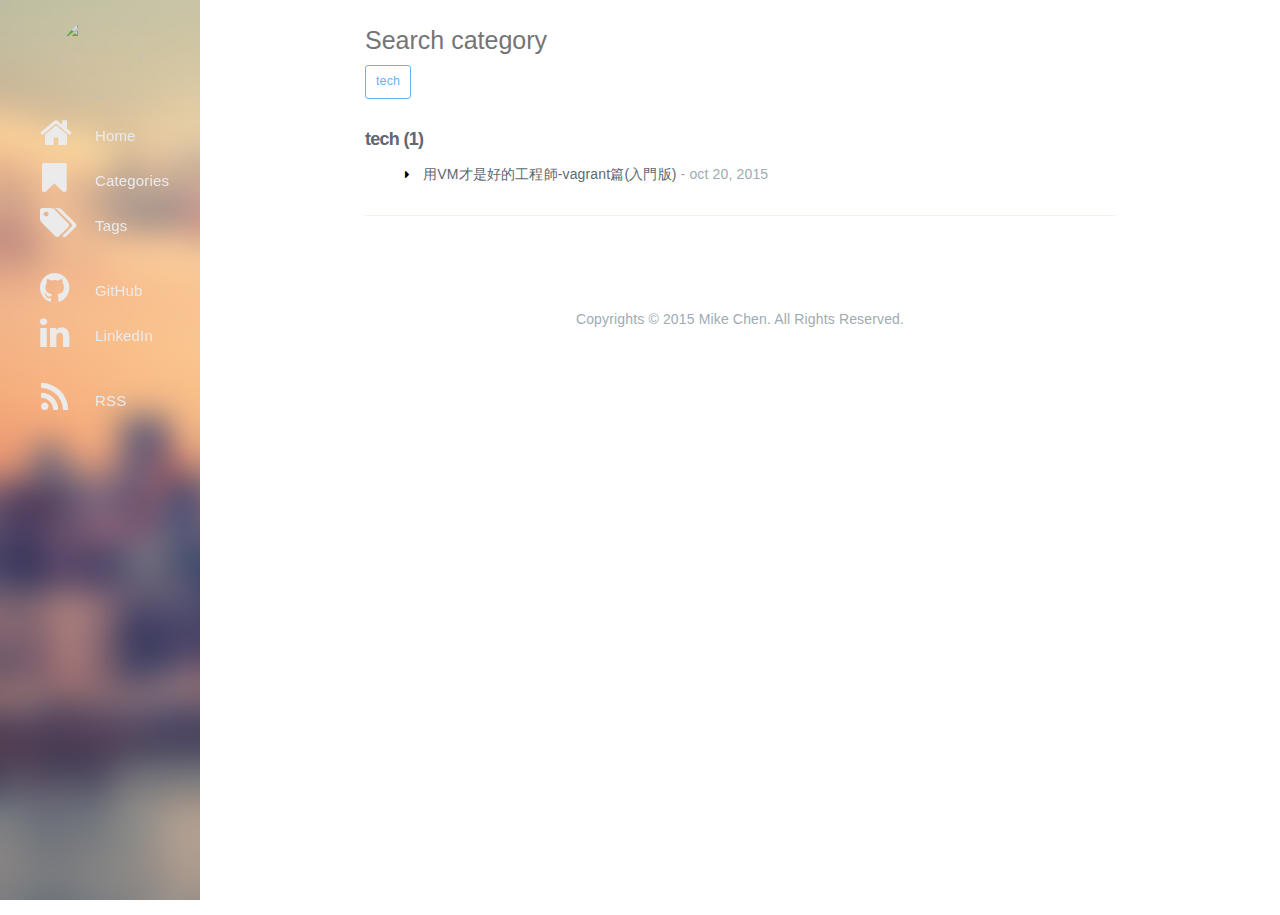
==== all-categories/index.html @ 6e53401b "Site updated: 2015-10-26 23:58:43" ====
<!DOCTYPE html>
<html lang="en">
    
<head>
    <meta http-equiv="Content-Type" content="text/html" charset="UTF-8" >
    <meta name="viewport" content="width=device-width, initial-scale=1">
    <meta name="generator" content="Mikeva">
    <title>all-categories - Mikeva</title>
    <meta name="author" content="Mike Chen">
    
    
    <meta name="description">
<meta property="og:type" content="blog">
<meta property="og:title" content="all-categories">
<meta property="og:url" content="http://yoursite.com/all-categories/index.html">
<meta property="og:site_name" content="Mikeva">
<meta property="og:description">
<meta property="og:updated_time" content="2015-10-21T13:18:07.000Z">
<meta name="twitter:card" content="summary">
<meta name="twitter:title" content="all-categories">
<meta name="twitter:description">
    
    
    
        <meta property="og:image" content="/assets/images/https://fbcdn-sphotos-h-a.akamaihd.net/hphotos-ak-xpf1/v/t1.0-9/1385793_699317240086719_965516295_n.jpg?oh=681e978846867d3890b04dfa2aba43c4&oe=56703445&__gda__=1450247180_8c072e21e6114262dd761e86b9609259"/>
    
    
    
    
    <!--STYLES-->
    <link rel="stylesheet" href="/assets/css/font-awesome.css" type="text/css">
    <link rel="stylesheet" href="/assets/css/jquery.fancybox.css" type="text/css">
    <link rel="stylesheet" href="/assets/css/jquery.fancybox-thumbs.css" type="text/css">
    <link rel="stylesheet" href="/assets/css/tranquilpeak.css" type="text/css">
    <!--STYLES END-->
    
</head>

    <body>
        <div id="blog">
            <!-- Define author's picture -->


    
        
            
        
    

<header id="header" data-behavior="2">
    <i id="btn-open-sidebar" class="fa fa-lg fa-bars"></i>
    <h1 class="header-title">
        <a class="header-title-link" href="/ ">Mikeva</a>
    </h1>
    
        
            <a  class="header-right-picture "
                href="/#about">
        
        
            <img class="header-picture" src="https://fbcdn-sphotos-h-a.akamaihd.net/hphotos-ak-xpf1/v/t1.0-9/1385793_699317240086719_965516295_n.jpg?oh=681e978846867d3890b04dfa2aba43c4&amp;oe=56703445&amp;__gda__=1450247180_8c072e21e6114262dd761e86b9609259"/>
        
        </a>
    
</header>

            <!-- Define author's picture -->



        
    

<nav id="sidebar" data-behavior="2">
    
        <div class="sidebar-profile">
            <a href="/#about">
                    <img class="sidebar-profile-picture" src="https://fbcdn-sphotos-h-a.akamaihd.net/hphotos-ak-xpf1/v/t1.0-9/1385793_699317240086719_965516295_n.jpg?oh=681e978846867d3890b04dfa2aba43c4&amp;oe=56703445&amp;__gda__=1450247180_8c072e21e6114262dd761e86b9609259"/>
            </a>
            <span class="sidebar-profile-name">Mike Chen</span>
        </div>
    
    
        <ul class="sidebar-buttons">
        
            <li class="sidebar-button">
                
                    <a  class="sidebar-button-link "
                         href="/ "
                        
                    >
                
                    <i class="sidebar-button-icon fa fa-lg fa-home"></i>
                    <span class="sidebar-button-desc">Home</span>
                </a>
        </li>
        
            <li class="sidebar-button">
                
                    <a  class="sidebar-button-link "
                         href="/all-categories"
                        
                    >
                
                    <i class="sidebar-button-icon fa fa-lg fa-bookmark"></i>
                    <span class="sidebar-button-desc">Categories</span>
                </a>
        </li>
        
            <li class="sidebar-button">
                
                    <a  class="sidebar-button-link "
                         href="/all-tags"
                        
                    >
                
                    <i class="sidebar-button-icon fa fa-lg fa-tags"></i>
                    <span class="sidebar-button-desc">Tags</span>
                </a>
        </li>
        
    </ul>
    
        <ul class="sidebar-buttons">
        
            <li class="sidebar-button">
                
                    <a  class="sidebar-button-link " href="https://github.com/eva0919" target="_blank">
                
                    <i class="sidebar-button-icon fa fa-lg fa-github"></i>
                    <span class="sidebar-button-desc">GitHub</span>
                </a>
        </li>
        
            <li class="sidebar-button">
                
                    <a  class="sidebar-button-link " href="https://www.linkedin.com/profile/preview?locale=en_US&trk=prof-0-sb-preview-primary-button" target="_blank">
                
                    <i class="sidebar-button-icon fa fa-lg fa-linkedin"></i>
                    <span class="sidebar-button-desc">LinkedIn</span>
                </a>
        </li>
        
    </ul>
    
        <ul class="sidebar-buttons">
        
            <li class="sidebar-button">
                
                    <a  class="sidebar-button-link "
                         href="/atom.xml"
                        
                    >
                
                    <i class="sidebar-button-icon fa fa-lg fa-rss"></i>
                    <span class="sidebar-button-desc">RSS</span>
                </a>
        </li>
        
    </ul>
    
</nav>

            
            <div id="main" data-behavior="2"
                 class="
                        hasCoverMetaIn
                        ">
                <div id="categories-archives" class="main-content-wrap">
    <form id="filter-form" action="##">
        <input name="category" type="text" class="form-control input--xlarge" placeholder="Search category" autofocus="autofocus">
    </form>
    <h4 class="archive-result text-color-base text-xlarge"></h4>
    <section>
        
            <a class="category category--small category--primary" href="#posts-list-tech" data-category="tech">
                tech
            </a>
        
    </section>
    <section class="boxes">
        
            
                <div id="posts-list-tech" class="archive box" data-category="tech">
                    <h4 class="archive-title">
                        <a class="link-unstyled" href="/categories/tech">tech (1)</a>
                    </h4>
                    <ul class="archive-posts">
                        
                            <li class="archive-post">
                                <a class="archive-post-title" href="/2015/10/20/用VM才是好的工程師-vagrant篇-入門版/">用VM才是好的工程師-vagrant篇(入門版)</a>
                                <span class="archive-post-date"> - oct 20, 2015</span>
                            </li>
                        
                        
                    </ul>
                </div>
            
        
    </section>
</div>

                <footer id="footer" class="main-content-wrap">
    <span class="copyrights">
        Copyrights &copy; 2015 Mike Chen. All Rights Reserved.
    </span>
</footer>

            </div>
            
        </div>
        <!-- Define author's picture -->


    
        
    

<div id="about">
    <div id="about-card">
        <div id="about-btn-close">
            <i class="fa fa-remove"></i>
        </div>
        
            <img id="about-card-picture" src="https://fbcdn-sphotos-h-a.akamaihd.net/hphotos-ak-xpf1/v/t1.0-9/1385793_699317240086719_965516295_n.jpg?oh=681e978846867d3890b04dfa2aba43c4&amp;oe=56703445&amp;__gda__=1450247180_8c072e21e6114262dd761e86b9609259"/>
        
            <h4 id="about-card-name">Mike Chen</h4>
        
            <h5 id="about-card-bio"><p><a href='http://eva0919.github.io/aboutme'>ABOUT ME</a></p>
</h5>
        
        
            <h5 id="about-card-job">
                <i class="fa fa-briefcase"></i>
                <br/>
                <p>Software Developer</p>

            </h5>
        
        
    </div>
</div>

        
<div id="cover" style="background-image:url('/assets/images/cover.jpg');"></div>
    </body>
    <!--SCRIPTS-->
<script src="/assets/js/jquery.js" type="text/javascript"></script>
<script src="/assets/js/jquery.fancybox.js" type="text/javascript"></script>
<script src="/assets/js/jquery.fancybox-thumbs.js" type="text/javascript"></script>
<script src="/assets/js/tranquilpeak.js" type="text/javascript"></script>
<!--SCRIPTS END-->



</html>
---- assets/css/tranquilpeak.css ----
@charset "UTF-8";
@font-face {
  font-family: 'Open Sans';
  font-style: normal;
  font-weight: 400;
  src: local("Open Sans"), local("OpenSans"), url(https://fonts.gstatic.com/s/opensans/v10/cJZKeOuBrn4kERxqtaUH3SZ2oysoEQEeKwjgmXLRnTc.ttf) format("truetype"); }

@font-face {
  font-family: 'Open Sans';
  font-style: normal;
  font-weight: 700;
  src: local("Open Sans Bold"), local("OpenSans-Bold"), url(https://fonts.gstatic.com/s/opensans/v10/k3k702ZOKiLJc3WVjuplzJS3E-kSBmtLoNJPDtbj2Pk.ttf) format("truetype"); }

@font-face {
  font-family: 'Merriweather';
  font-style: normal;
  font-weight: 300;
  src: local("Merriweather Light"), local("Merriweather-Light"), url(https://fonts.gstatic.com/s/merriweather/v8/ZvcMqxEwPfh2qDWBPxn6nk7nEl83IKQRaQwpv_tz1Eg.ttf) format("truetype"); }

@font-face {
  font-family: 'Merriweather';
  font-style: normal;
  font-weight: 400;
  src: local("Merriweather"), url(https://fonts.gstatic.com/s/merriweather/v8/RFda8w1V0eDZheqfcyQ4EJS3E-kSBmtLoNJPDtbj2Pk.ttf) format("truetype"); }

@font-face {
  font-family: 'Merriweather';
  font-style: normal;
  font-weight: 700;
  src: local("Merriweather Bold"), local("Merriweather-Bold"), url(https://fonts.gstatic.com/s/merriweather/v8/ZvcMqxEwPfh2qDWBPxn6nv83cGrqhiQgWmjXfohD0fc.ttf) format("truetype"); }

@font-face {
  font-family: 'Merriweather';
  font-style: italic;
  font-weight: 300;
  src: local("Merriweather Light Italic"), local("Merriweather-LightItalic"), url(https://fonts.gstatic.com/s/merriweather/v8/EYh7Vl4ywhowqULgRdYwIGrKw6K5wsYdxr6rUL2ZGaM.ttf) format("truetype"); }

@font-face {
  font-family: 'Merriweather';
  font-style: italic;
  font-weight: 700;
  src: local("Merriweather Bold Italic"), local("Merriweather-BoldItalic"), url(https://fonts.gstatic.com/s/merriweather/v8/EYh7Vl4ywhowqULgRdYwII1kRdeHIFWYEsp6A2f99b0.ttf) format("truetype"); }

html {
  font-family: "Open Sans", sans-serif;
  font-size: 62.5%;
  -ms-text-size-adjust: 100%;
  -webkit-text-size-adjust: 100%;
  text-size-adjust: 100%;
  -webkit-tap-highlight-color: transparent;
  tap-highlight-color: transparent; }

body {
  width: 100%;
  height: 100%;
  margin: 0;
  padding: 0;
  background: white;
  font-family: "Open Sans", sans-serif;
  font-size: 1.5rem;
  line-height: 1.85em;
  letter-spacing: 0.01em;
  -webkit-font-smoothing: subpixel-antialiased;
  font-smoothing: subpixel-antialiased; }
  body.pushed {
    overflow-x: hidden; }

h1,
h2,
h3,
h4,
h5,
h6 {
  letter-spacing: -0.04em;
  font-family: "Open Sans", sans-serif;
  font-weight: 700;
  line-height: 1.45em;
  color: #4a4a4a; }

h1,
h2,
h3 {
  margin: 2em 0 1em 0; }

h4,
h5,
h6 {
  margin: 1em 0 0.5em 0; }

h1 {
  font-size: 2.8rem; }

h2 {
  font-size: 2.4rem; }

h3 {
  font-size: 2rem; }

h4 {
  font-size: 1.8rem; }

h5 {
  font-size: 1.7rem; }

h6 {
  font-size: 1.6rem; }

p,
ul,
ol,
dl {
  margin: 0 0 1.75em 0; }

a,
a:hover,
a:active,
a:visited {
  cursor: pointer;
  color: #64b5f6;
  text-decoration: none; }

a:hover {
  color: #64b5f6;
  text-decoration: underline; }

table {
  width: 100%;
  background: transparent;
  border-collapse: collapse;
  border-spacing: 0;
  text-align: left; }
  table th {
    font-weight: bold;
    padding-bottom: 0.5em;
    border-bottom: 2px solid #e3eaf4; }
  table td {
    border-bottom: 1px solid #e3eaf4;
    padding: 1rem 0; }

hr {
  border: 1px solid #eef2f8; }

dl dt {
  font-weight: bold; }

dl dd {
  margin-left: 0; }

code {
  display: inline-block;
  font-family: "Open Sans";
  font-weight: 400;
  border-radius: 3px;
  background: #f5f5f5;
  padding: 0 10px; }

acronym,
abbr {
  border-bottom: 1px dotted #5d686f; }

blockquote {
  border-left: 2px solid #d1dced;
  padding: 10px 20px; }
  blockquote cite:before {
    content: ' — ';
    padding: 0 0.3em; }

@media only screen and (max-width: 767px) {
  body {
    font-size: 1.4rem; }
  h1 {
    font-size: 2.6rem; }
  h2 {
    font-size: 2.2rem; }
  h3 {
    font-size: 1.8rem; }
  h4 {
    font-size: 1.6rem; }
  h5 {
    font-size: 1.5rem; }
  h6 {
    font-size: 1.4rem; } }

@media only screen and (min-width: 768px) and (max-width: 1023px) {
  body {
    font-size: 1.45rem; }
  h1 {
    font-size: 2.65rem; }
  h2 {
    font-size: 2.25rem; }
  h3 {
    font-size: 1.85rem; }
  h4 {
    font-size: 1.65rem; }
  h5 {
    font-size: 1.55rem; }
  h6 {
    font-size: 1.45rem; } }

#about {
  display: none;
  position: fixed;
  top: 0;
  left: 0;
  width: 100%;
  height: 100%;
  background: rgba(17, 26, 35, 0);
  text-align: center;
  line-height: 100%;
  overflow: scroll;
  z-index: 30; }
  #about #about-card {
    position: relative;
    top: -1000px;
    display: block;
    background: white;
    max-width: 400px;
    padding: 0;
    margin: 0 auto;
    border-radius: 3px;
    padding: 30px 0;
    -webkit-box-shadow: 0 0 5px rgba(0, 0, 0, 0.5);
    -moz-box-shadow: 0 0 5px rgba(0, 0, 0, 0.5);
    box-shadow: 0 0 5px rgba(0, 0, 0, 0.5); }
    #about #about-card #about-btn-close {
      position: absolute;
      top: 15px;
      right: 15px;
      color: #9eabb3;
      cursor: pointer; }
      #about #about-card #about-btn-close:hover {
        color: #738691; }
    #about #about-card #about-card-picture {
      margin-bottom: 15px; }
    #about #about-card #about-card-name {
      margin-top: 0;
      margin-bottom: 20px; }
    #about #about-card #about-card-bio {
      padding: 0 30px;
      margin: 0 0 30px 0; }
    #about #about-card #about-card-job,
    #about #about-card #about-card-location {
      display: inline-block;
      vertical-align: top; }
    #about #about-card #about-card-job,
    #about #about-card #about-card-location,
    #about #about-card #about-card-bio {
      font-size: 1.5rem;
      line-height: 1.85em;
      font-weight: 400;
      color: #5d686f; }

@media only screen and (max-width: 767px) {
  #about #about-card {
    width: 90%; }
    #about #about-card #about-card-job,
    #about #about-card #about-card-location {
      display: block;
      width: calc(100% - 60px);
      padding: 0 30px; }
    #about #about-card #about-card-picture {
      width: 90px;
      height: 90px;
      border-radius: 45px; }
    #about #about-card #about-card-job {
      margin-bottom: 15px; } }

@media only screen and (min-width: 768px) {
  #about #about-card {
    width: 80%; }
    #about #about-card #about-card-picture {
      width: 110px;
      height: 110px;
      border-radius: 55px; }
    #about #about-card #about-card-job,
    #about #about-card #about-card-location {
      display: inline-block;
      width: calc((100% / 2) - 48px); }
    #about #about-card #about-card-job {
      padding: 0 15px 0 30px; }
    #about #about-card #about-card-location {
      padding: 0 30px 0 15px; } }

#blog {
  position: absolute;
  top: 0;
  left: 0;
  width: 100%;
  height: 100%; }

#bottom-bar {
  position: fixed;
  bottom: 0;
  height: 60px;
  background: white;
  margin: 0;
  border-top: 1px solid #eef2f8;
  padding: 0 15px;
  z-index: 40;
  transition: transform 0.25s ease-in-out;
  -webkit-transition: -webkit-transform 0.25s ease-in-out; }

@media only screen and (max-width: 767px) {
  #bottom-bar {
    width: calc(100% - 15px * 2);
    left: 0; }
    #bottom-bar[data-behavior="1"].pushed, #bottom-bar[data-behavior="3"].pushed {
      -webkit-transform: translate3d(250px, 0, 0);
      -moz-transform: translate3d(250px, 0, 0);
      transform: translate3d(250px, 0, 0); }
    #bottom-bar[data-behavior="2"].pushed, #bottom-bar[data-behavior="4"].pushed {
      -webkit-transform: translate3d(75px, 0, 0);
      -moz-transform: translate3d(75px, 0, 0);
      transform: translate3d(75px, 0, 0); } }

@media only screen and (min-width: 768px) and (max-width: 1023px) {
  #bottom-bar[data-behavior="1"], #bottom-bar[data-behavior="2"] {
    width: calc(100% - 75px - 15px * 2);
    left: 75px; }
    #bottom-bar[data-behavior="1"].pushed, #bottom-bar[data-behavior="2"].pushed {
      -webkit-transform: translate3d(75px, 0, 0);
      -moz-transform: translate3d(75px, 0, 0);
      transform: translate3d(75px, 0, 0); }
  #bottom-bar[data-behavior="3"] {
    width: calc(100% - 15px * 2);
    left: 0; }
    #bottom-bar[data-behavior="3"].pushed {
      -webkit-transform: translate3d(250px, 0, 0);
      -moz-transform: translate3d(250px, 0, 0);
      transform: translate3d(250px, 0, 0); }
  #bottom-bar[data-behavior="4"] {
    width: calc(100% - 15px * 2);
    left: 0; }
    #bottom-bar[data-behavior="4"].pushed {
      -webkit-transform: translate3d(75px, 0, 0);
      -moz-transform: translate3d(75px, 0, 0);
      transform: translate3d(75px, 0, 0); } }

@media only screen and (min-width: 1024px) {
  #bottom-bar[data-behavior="1"] {
    width: calc(100% - 250px - 15px * 2);
    left: 250px; }
    #bottom-bar[data-behavior="1"].pushed {
      -webkit-transform: translate3d(250px, 0, 0);
      -moz-transform: translate3d(250px, 0, 0);
      transform: translate3d(250px, 0, 0); }
  #bottom-bar[data-behavior="2"] {
    width: calc(100% - 75px - 15px * 2);
    left: 75px; }
    #bottom-bar[data-behavior="2"].pushed {
      -webkit-transform: translate3d(75px, 0, 0);
      -moz-transform: translate3d(75px, 0, 0);
      transform: translate3d(75px, 0, 0); }
  #bottom-bar[data-behavior="3"] {
    width: calc(100% - 15px * 2);
    left: 0; }
    #bottom-bar[data-behavior="3"].pushed {
      -webkit-transform: translate3d(250px, 0, 0);
      -moz-transform: translate3d(250px, 0, 0);
      transform: translate3d(250px, 0, 0); }
  #bottom-bar[data-behavior="4"] {
    width: calc(100% - 15px * 2);
    left: 0; }
    #bottom-bar[data-behavior="4"].pushed {
      -webkit-transform: translate3d(75px, 0, 0);
      -moz-transform: translate3d(75px, 0, 0);
      transform: translate3d(75px, 0, 0); } }

#cover {
  position: fixed;
  width: 100%;
  height: 100%;
  background-repeat: no-repeat;
  background-size: cover;
  top: 0;
  left: 0;
  z-index: -1; }

#footer {
  color: #9eabb3;
  font-size: 1.4rem;
  text-align: center;
  margin-top: 70px;
  height: auto;
  padding: 20px 20px; }

#header {
  display: block;
  width: 100%;
  height: 55px;
  background: #fff;
  position: fixed;
  top: 0;
  border: 1px solid #eef2f8;
  color: #88909a;
  z-index: 20;
  transition: transform 0.25s ease-in-out;
  -webkit-transition: -webkit-transform 0.25s ease-in-out;
  -webkit-backface-visibility: hidden;
  -webkit-perspective: 1000; }
  #header #btn-open-sidebar {
    position: absolute;
    top: 20px;
    left: 20px;
    cursor: pointer; }
  #header .header-right-picture {
    position: absolute;
    top: 12.5px;
    right: 20px;
    display: block;
    width: 30px;
    height: 30px;
    color: #88909a; }
    #header .header-right-picture .header-picture {
      display: block;
      width: 30px;
      height: 30px;
      border-radius: 15px; }
  #header .header-right-icon {
    position: absolute;
    top: 12.5px;
    right: 20px;
    color: #88909a; }
  #header .header-title {
    text-align: center;
    font-size: 1.5rem;
    line-height: 55px;
    margin: 0; }
    #header .header-title .header-title-link {
      color: #88909a;
      font-weight: normal; }
      #header .header-title .header-title-link:hover,
      #header .header-title .header-title-link:active {
        color: #6e7681;
        text-decoration: none; }
  #header.header-up {
    -webkit-transform: translate3d(0, -55px, 0);
    -moz-transform: translate3d(0, -55px, 0);
    transform: translate3d(0, -55px, 0); }
  #header[data-behavior="1"].pushed,
  #header[data-behavior="3"].pushed {
    -webkit-transform: translate3d(250px, 0, 0);
    -moz-transform: translate3d(250px, 0, 0);
    transform: translate3d(250px, 0, 0); }
  #header[data-behavior="2"].pushed,
  #header[data-behavior="4"].pushed {
    -webkit-transform: translate3d(75px, 0, 0);
    -moz-transform: translate3d(75px, 0, 0);
    transform: translate3d(75px, 0, 0); }

@media only screen and (min-width: 768px) {
  #header[data-behavior="1"], #header[data-behavior="2"] {
    display: none; } }

#main {
  display: block;
  min-height: 100%;
  background: #fff;
  transition: transform 0.25s ease-in-out;
  -webkit-transition: -webkit-transform 0.25s ease-in-out; }
  #main.hasCover.hasCoverCaption,
  #main.hasCover.hasCoverMetaOut {
    padding-top: 50px !important; }
  #main.hasCover.hasCoverMetaIn,
  #main.hasCover.hasCoverMetaOut.hasCoverCaption {
    padding-top: 0 !important; }

@media only screen and (max-width: 767px) {
  #main {
    padding-top: 70px;
    display: block;
    width: 100%; }
    #main[data-behavior="1"].pushed, #main[data-behavior="3"].pushed {
      -webkit-transform: translate3d(250px, 0, 0);
      -moz-transform: translate3d(250px, 0, 0);
      transform: translate3d(250px, 0, 0); }
    #main[data-behavior="2"].pushed, #main[data-behavior="4"].pushed {
      -webkit-transform: translate3d(75px, 0, 0);
      -moz-transform: translate3d(75px, 0, 0);
      transform: translate3d(75px, 0, 0); } }

@media only screen and (min-width: 768px) and (max-width: 1023px) {
  #main[data-behavior="1"], #main[data-behavior="2"] {
    padding-top: 15px;
    float: right;
    width: calc(100% - 75px); }
  #main[data-behavior="3"] {
    padding-top: 70px;
    display: block;
    width: 100%; }
    #main[data-behavior="3"].pushed {
      -webkit-transform: translate3d(250px, 0, 0);
      -moz-transform: translate3d(250px, 0, 0);
      transform: translate3d(250px, 0, 0); }
  #main[data-behavior="4"] {
    padding-top: 70px;
    display: block;
    width: 100%; }
    #main[data-behavior="4"].pushed {
      -webkit-transform: translate3d(75px, 0, 0);
      -moz-transform: translate3d(75px, 0, 0);
      transform: translate3d(75px, 0, 0); } }

@media only screen and (min-width: 1024px) {
  #main[data-behavior="1"] {
    padding-top: 15px;
    float: right;
    width: calc(100% - 250px); }
  #main[data-behavior="2"] {
    padding-top: 15px;
    float: right;
    width: calc(100% - 200px); }
  #main[data-behavior="3"] {
    padding-top: 70px;
    display: block;
    width: 100%; }
    #main[data-behavior="3"].pushed {
      -webkit-transform: translate3d(250px, 0, 0);
      -moz-transform: translate3d(250px, 0, 0);
      transform: translate3d(250px, 0, 0); }
  #main[data-behavior="4"] {
    padding-top: 70px;
    display: block;
    width: 100%; }
    #main[data-behavior="4"].pushed {
      -webkit-transform: translate3d(75px, 0, 0);
      -moz-transform: translate3d(75px, 0, 0);
      transform: translate3d(75px, 0, 0); } }

#sidebar {
  font-family: "Open Sans", sans-serif;
  height: 100%;
  position: fixed;
  top: 0;
  background: rgba(17, 26, 35, 0);
  overflow: auto;
  z-index: 20;
  transition: transform 0.25s ease-in-out;
  -webkit-transition: -webkit-transform 0.25s ease-in-out; }
  #sidebar .sidebar-profile {
    color: #ebebeb;
    text-align: center;
    padding-top: 18px;
    margin-bottom: 15px; }
    #sidebar .sidebar-profile .sidebar-profile-picture {
      display: block;
      margin: 0 auto; }
  #sidebar ul.sidebar-buttons {
    padding: 0;
    margin: 0 0 20px 0; }
    #sidebar ul.sidebar-buttons li.sidebar-button {
      display: block;
      width: 100%;
      height: 45px;
      line-height: 45px; }
      #sidebar ul.sidebar-buttons li.sidebar-button .sidebar-button-link {
        color: #ebebeb;
        display: block;
        height: 100%; }
        #sidebar ul.sidebar-buttons li.sidebar-button .sidebar-button-link:hover,
        #sidebar ul.sidebar-buttons li.sidebar-button .sidebar-button-link:active {
          text-decoration: none;
          color: white; }
    #sidebar ul.sidebar-buttons:first-child {
      margin-top: 5px; }

@media only screen and (max-width: 767px) {
  #sidebar[data-behavior="1"], #sidebar[data-behavior="3"] {
    left: -250px;
    width: 250px; }
    #sidebar[data-behavior="1"] .sidebar-profile, #sidebar[data-behavior="3"] .sidebar-profile {
      height: 130px;
      padding-top: 40px;
      padding-bottom: 7.5px; }
      #sidebar[data-behavior="1"] .sidebar-profile .sidebar-profile-picture, #sidebar[data-behavior="3"] .sidebar-profile .sidebar-profile-picture {
        width: 90px;
        height: 90px;
        border-radius: 90px;
        margin-bottom: 5px; }
    #sidebar[data-behavior="1"] ul.sidebar-buttons li.sidebar-button, #sidebar[data-behavior="3"] ul.sidebar-buttons li.sidebar-button {
      text-align: left; }
      #sidebar[data-behavior="1"] ul.sidebar-buttons li.sidebar-button .sidebar-button-link, #sidebar[data-behavior="3"] ul.sidebar-buttons li.sidebar-button .sidebar-button-link {
        text-align: left;
        width: auto;
        padding-left: 23px;
        padding-top: 0; }
        #sidebar[data-behavior="1"] ul.sidebar-buttons li.sidebar-button .sidebar-button-link .sidebar-button-icon, #sidebar[data-behavior="3"] ul.sidebar-buttons li.sidebar-button .sidebar-button-link .sidebar-button-icon {
          display: inline-block;
          text-align: center;
          width: 30px;
          height: 30px;
          line-height: 30px;
          padding-top: 0;
          vertical-align: middle;
          margin-right: 15px; }
        #sidebar[data-behavior="1"] ul.sidebar-buttons li.sidebar-button .sidebar-button-link .sidebar-button-desc, #sidebar[data-behavior="3"] ul.sidebar-buttons li.sidebar-button .sidebar-button-link .sidebar-button-desc {
          display: inline-block;
          width: auto;
          height: 35px;
          line-height: 35px;
          font-size: 1.4rem;
          letter-spacing: 0.3px;
          vertical-align: middle; }
    #sidebar[data-behavior="1"].pushed, #sidebar[data-behavior="3"].pushed {
      -webkit-transform: translate3d(250px, 0, 0);
      -moz-transform: translate3d(250px, 0, 0);
      transform: translate3d(250px, 0, 0); }
  #sidebar[data-behavior="2"], #sidebar[data-behavior="4"] {
    left: -75px;
    width: 120px; }
    #sidebar[data-behavior="2"] .sidebar-profile .sidebar-profile-picture, #sidebar[data-behavior="4"] .sidebar-profile .sidebar-profile-picture {
      width: 80px;
      height: 80px;
      line-height: 30px;
      vertical-align: middle;
      border-radius: 80px; }
    #sidebar[data-behavior="2"] .sidebar-profile .sidebar-profile-name, #sidebar[data-behavior="4"] .sidebar-profile .sidebar-profile-name {
      display: none; }
    #sidebar[data-behavior="2"] ul.sidebar-buttons li.sidebar-button, #sidebar[data-behavior="4"] ul.sidebar-buttons li.sidebar-button {
      text-align: center; }
      #sidebar[data-behavior="2"] ul.sidebar-buttons li.sidebar-button .sidebar-button-link, #sidebar[data-behavior="4"] ul.sidebar-buttons li.sidebar-button .sidebar-button-link {
        text-align: center;
        width: 100%; }
        #sidebar[data-behavior="2"] ul.sidebar-buttons li.sidebar-button .sidebar-button-link .sidebar-button-icon, #sidebar[data-behavior="4"] ul.sidebar-buttons li.sidebar-button .sidebar-button-link .sidebar-button-icon {
          display: inline-block;
          text-align: center;
          width: 30px;
          height: 30px;
          line-height: 30px;
          padding-top: 0;
          vertical-align: middle; }
        #sidebar[data-behavior="2"] ul.sidebar-buttons li.sidebar-button .sidebar-button-link .sidebar-button-desc, #sidebar[data-behavior="4"] ul.sidebar-buttons li.sidebar-button .sidebar-button-link .sidebar-button-desc {
          display: none; }
    #sidebar[data-behavior="2"].pushed, #sidebar[data-behavior="4"].pushed {
      -webkit-transform: translate3d(75px, 0, 0);
      -moz-transform: translate3d(75px, 0, 0);
      transform: translate3d(75px, 0, 0); } }

@media only screen and (min-width: 768px) and (max-width: 1023px) {
  #sidebar[data-behavior="1"],
  #sidebar[data-behavior="2"] {
    width: 75px; }
    #sidebar[data-behavior="1"] .sidebar-profile .sidebar-profile-picture,
    #sidebar[data-behavior="2"] .sidebar-profile .sidebar-profile-picture {
      width: 30px;
      height: 30px;
      line-height: 30px;
      vertical-align: middle;
      border-radius: 30px; }
    #sidebar[data-behavior="1"] .sidebar-profile .sidebar-profile-name,
    #sidebar[data-behavior="2"] .sidebar-profile .sidebar-profile-name {
      display: none; }
    #sidebar[data-behavior="1"] ul.sidebar-buttons li.sidebar-button,
    #sidebar[data-behavior="2"] ul.sidebar-buttons li.sidebar-button {
      text-align: center; }
      #sidebar[data-behavior="1"] ul.sidebar-buttons li.sidebar-button .sidebar-button-link,
      #sidebar[data-behavior="2"] ul.sidebar-buttons li.sidebar-button .sidebar-button-link {
        text-align: center;
        width: 100%; }
        #sidebar[data-behavior="1"] ul.sidebar-buttons li.sidebar-button .sidebar-button-link .sidebar-button-icon,
        #sidebar[data-behavior="2"] ul.sidebar-buttons li.sidebar-button .sidebar-button-link .sidebar-button-icon {
          display: inline-block;
          text-align: center;
          width: 30px;
          height: 30px;
          line-height: 30px;
          padding-top: 0;
          vertical-align: middle; }
        #sidebar[data-behavior="1"] ul.sidebar-buttons li.sidebar-button .sidebar-button-link .sidebar-button-desc,
        #sidebar[data-behavior="2"] ul.sidebar-buttons li.sidebar-button .sidebar-button-link .sidebar-button-desc {
          display: none; }
    #sidebar[data-behavior="1"].pushed,
    #sidebar[data-behavior="2"].pushed {
      -webkit-transform: translate3d(75px, 0, 0);
      -moz-transform: translate3d(75px, 0, 0);
      transform: translate3d(75px, 0, 0); }
  #sidebar[data-behavior="3"] {
    left: -250px;
    width: 250px; }
    #sidebar[data-behavior="3"] .sidebar-profile {
      height: 130px;
      padding-top: 40px;
      padding-bottom: 7.5px; }
      #sidebar[data-behavior="3"] .sidebar-profile .sidebar-profile-picture {
        width: 90px;
        height: 90px;
        border-radius: 90px;
        margin-bottom: 5px; }
    #sidebar[data-behavior="3"] ul.sidebar-buttons li.sidebar-button {
      text-align: left; }
      #sidebar[data-behavior="3"] ul.sidebar-buttons li.sidebar-button .sidebar-button-link {
        text-align: left;
        width: auto;
        padding-left: 23px;
        padding-top: 0; }
        #sidebar[data-behavior="3"] ul.sidebar-buttons li.sidebar-button .sidebar-button-link .sidebar-button-icon {
          display: inline-block;
          text-align: center;
          width: 30px;
          height: 30px;
          line-height: 30px;
          padding-top: 0;
          vertical-align: middle;
          margin-right: 15px; }
        #sidebar[data-behavior="3"] ul.sidebar-buttons li.sidebar-button .sidebar-button-link .sidebar-button-desc {
          display: inline-block;
          width: auto;
          height: 35px;
          line-height: 35px;
          font-size: 1.4rem;
          letter-spacing: 0.3px;
          vertical-align: middle; }
    #sidebar[data-behavior="3"].pushed {
      -webkit-transform: translate3d(250px, 0, 0);
      -moz-transform: translate3d(250px, 0, 0);
      transform: translate3d(250px, 0, 0); }
  #sidebar[data-behavior="4"] {
    left: -75px;
    width: 75px; }
    #sidebar[data-behavior="4"] .sidebar-profile .sidebar-profile-picture {
      width: 30px;
      height: 30px;
      line-height: 30px;
      vertical-align: middle;
      border-radius: 30px; }
    #sidebar[data-behavior="4"] .sidebar-profile .sidebar-profile-name {
      display: none; }
    #sidebar[data-behavior="4"] ul.sidebar-buttons li.sidebar-button {
      text-align: center; }
      #sidebar[data-behavior="4"] ul.sidebar-buttons li.sidebar-button .sidebar-button-link {
        text-align: center;
        width: 100%; }
        #sidebar[data-behavior="4"] ul.sidebar-buttons li.sidebar-button .sidebar-button-link .sidebar-button-icon {
          display: inline-block;
          text-align: center;
          width: 30px;
          height: 30px;
          line-height: 30px;
          padding-top: 0;
          vertical-align: middle; }
        #sidebar[data-behavior="4"] ul.sidebar-buttons li.sidebar-button .sidebar-button-link .sidebar-button-desc {
          display: none; }
    #sidebar[data-behavior="4"].pushed {
      -webkit-transform: translate3d(75px, 0, 0);
      -moz-transform: translate3d(75px, 0, 0);
      transform: translate3d(75px, 0, 0); } }

@media only screen and (min-width: 1024px) {
  #sidebar[data-behavior="1"] {
    width: 250px; }
    #sidebar[data-behavior="1"] .sidebar-profile {
      height: 130px;
      padding-top: 40px;
      padding-bottom: 7.5px; }
      #sidebar[data-behavior="1"] .sidebar-profile .sidebar-profile-picture {
        width: 90px;
        height: 90px;
        border-radius: 90px;
        margin-bottom: 5px; }
    #sidebar[data-behavior="1"] ul.sidebar-buttons li.sidebar-button {
      text-align: left; }
      #sidebar[data-behavior="1"] ul.sidebar-buttons li.sidebar-button .sidebar-button-link {
        text-align: left;
        width: auto;
        padding-left: 23px;
        padding-top: 0; }
        #sidebar[data-behavior="1"] ul.sidebar-buttons li.sidebar-button .sidebar-button-link .sidebar-button-icon {
          display: inline-block;
          text-align: center;
          width: 30px;
          height: 30px;
          line-height: 30px;
          padding-top: 0;
          vertical-align: middle;
          margin-right: 15px; }
        #sidebar[data-behavior="1"] ul.sidebar-buttons li.sidebar-button .sidebar-button-link .sidebar-button-desc {
          display: inline-block;
          width: auto;
          height: 35px;
          line-height: 35px;
          font-size: 1.4rem;
          letter-spacing: 0.3px;
          vertical-align: middle; }
    #sidebar[data-behavior="1"].pushed {
      -webkit-transform: translate3d(250px, 0, 0);
      -moz-transform: translate3d(250px, 0, 0);
      transform: translate3d(250px, 0, 0); }
  #sidebar[data-behavior="2"] {
    width: 200px; }
    #sidebar[data-behavior="2"] .sidebar-profile .sidebar-profile-picture {
      width: 80px;
      height: 80px;
      line-height: 80px;
      vertical-align: middle;
      border-radius: 80px; }
    #sidebar[data-behavior="2"] .sidebar-profile .sidebar-profile-name {
      display: none; }
    #sidebar[data-behavior="2"] ul.sidebar-buttons li.sidebar-button {
      text-align: center; }
      #sidebar[data-behavior="2"] ul.sidebar-buttons li.sidebar-button .sidebar-button-link {
        text-align: left;
        width: 80%; 
        float: right;
      }
        #sidebar[data-behavior="2"] ul.sidebar-buttons li.sidebar-button .sidebar-button-link .sidebar-button-icon {
          display: inline-block;
          text-align: center;
          width: 30px;
          height: 30px;
          line-height: 40px;
          padding-top: 0;
          vertical-align: middle; 
          float: left;
        }
        #sidebar[data-behavior="2"] ul.sidebar-buttons li.sidebar-button .sidebar-button-link .sidebar-button-desc {
          /*display: none;*/ 
          margin-left: 25px;
        }
        #sidebar[data-behavior="2"] .fa-github>.sidebar-button-desc{display: none;}
    #sidebar[data-behavior="2"].pushed {
      -webkit-transform: translate3d(75px, 0, 0);
      -moz-transform: translate3d(75px, 0, 0);
      transform: translate3d(75px, 0, 0); }
  #sidebar[data-behavior="3"] {
    left: -250px;
    width: 250px; }
    #sidebar[data-behavior="3"] .sidebar-profile {
      height: 130px;
      padding-top: 40px;
      padding-bottom: 7.5px; }
      #sidebar[data-behavior="3"] .sidebar-profile .sidebar-profile-picture {
        width: 90px;
        height: 90px;
        border-radius: 90px;
        margin-bottom: 5px; }
    #sidebar[data-behavior="3"] ul.sidebar-buttons li.sidebar-button {
      text-align: left; }
      #sidebar[data-behavior="3"] ul.sidebar-buttons li.sidebar-button .sidebar-button-link {
        text-align: left;
        width: auto;
        padding-left: 23px;
        padding-top: 0; }
        #sidebar[data-behavior="3"] ul.sidebar-buttons li.sidebar-button .sidebar-button-link .sidebar-button-icon {
          display: inline-block;
          text-align: center;
          width: 30px;
          height: 30px;
          line-height: 30px;
          padding-top: 0;
          vertical-align: middle;
          margin-right: 15px; }
        #sidebar[data-behavior="3"] ul.sidebar-buttons li.sidebar-button .sidebar-button-link .sidebar-button-desc {
          display: inline-block;
          width: auto;
          height: 35px;
          line-height: 35px;
          font-size: 1.4rem;
          letter-spacing: 0.3px;
          vertical-align: middle; }
    #sidebar[data-behavior="3"].pushed {
      -webkit-transform: translate3d(250px, 0, 0);
      -moz-transform: translate3d(250px, 0, 0);
      transform: translate3d(250px, 0, 0); }
  #sidebar[data-behavior="4"] {
    left: -75px;
    width: 75px; }
    #sidebar[data-behavior="4"] .sidebar-profile .sidebar-profile-picture {
      width: 30px;
      height: 30px;
      line-height: 30px;
      vertical-align: middle;
      border-radius: 30px; }
    #sidebar[data-behavior="4"] .sidebar-profile .sidebar-profile-name {
      display: none; }
    #sidebar[data-behavior="4"] ul.sidebar-buttons li.sidebar-button {
      text-align: center; }
      #sidebar[data-behavior="4"] ul.sidebar-buttons li.sidebar-button .sidebar-button-link {
        text-align: center;
        width: 100%; }
        #sidebar[data-behavior="4"] ul.sidebar-buttons li.sidebar-button .sidebar-button-link .sidebar-button-icon {
          display: inline-block;
          text-align: center;
          width: 30px;
          height: 30px;
          line-height: 30px;
          padding-top: 0;
          vertical-align: middle; }
        #sidebar[data-behavior="4"] ul.sidebar-buttons li.sidebar-button .sidebar-button-link .sidebar-button-desc {
          display: none; }
    #sidebar[data-behavior="4"].pushed {
      -webkit-transform: translate3d(75px, 0, 0);
      -moz-transform: translate3d(75px, 0, 0);
      transform: translate3d(75px, 0, 0); } }

.archive-result {
  display: none; }

.archive .archive-title {
  color: #5d686f; }
  .archive .archive-title:hover {
    text-decoration: underline; }

.archive .archive-posts {
  list-style: none; }
  .archive .archive-posts .archive-post {
    font-size: 1.4rem; }
    .archive .archive-posts .archive-post .archive-post-title {
      margin-left: 10px;
      color: #5d686f; }
      .archive .archive-posts .archive-post .archive-post-title:hover {
        text-decoration: underline; }
    .archive .archive-posts .archive-post .archive-post-date {
      color: #9eabb3; }
    .archive .archive-posts .archive-post::before {
      font-family: 'FontAwesome';
      content: '\f0da';
      font-size: 1.25rem; }

.boxes {
  margin-top: 20px; }
  .boxes .box:nth-child(n + 2) {
    margin-top: 20px; }

.box {
  border-bottom: 1px solid #eef2f8; }

.btn {
  width: auto;
  height: auto;
  background: white;
  border-radius: 3px;
  padding: 8px 15px;
  margin: 0;
  letter-spacing: 0.01em;
  font-size: 1.5rem;
  cursor: pointer; }
  .btn:hover,
  .btn:focus,
  .btn:active {
    text-decoration: none; }

.btn--disabled,
.btn--disabled:hover {
  color: #bbc4c9 !important;
  border: 1px solid #bbc4c9;
  cursor: not-allowed;
  text-decoration: none; }

.btn--default {
  color: #9eabb3 !important;
  border: 1px solid #9eabb3; }
  .btn--default:hover {
    color: #738691 !important;
    border: 1px solid #738691; }

.btn--success {
  color: #4dc657 !important;
  border: 1px solid #4dc657; }
  .btn--success:hover {
    color: #309639 !important;
    border: 1px solid #309639; }

.btn--primary {
  color: #64b5f6 !important;
  border: 1px solid #64b5f6; }
  .btn--primary:hover {
    color: #1c92f2 !important;
    border: 1px solid #1c92f2; }

.btn--danger {
  color: #f5311d !important;
  border: 1px solid #f5311d; }
  .btn--danger:hover {
    color: #bd1908 !important;
    border: 1px solid #bd1908; }

.btn--medium {
  font-size: 1.4rem;
  padding: 8px 15px; }

.btn--small {
  font-size: 1.25rem;
  padding: 8px 15px; }

.caption {
  display: block;
  font-family: "Merriweather", serif;
  font-size: 1.25rem;
  color: #81929d;
  text-align: center;
  font-style: italic;
  padding-right: 10px;
  padding-left: 10px; }

a.category,
.category {
  display: inline-block;
  background: white;
  width: auto;
  height: auto;
  border-radius: 3px;
  letter-spacing: 0.01em;
  cursor: pointer;
  margin: 0 4px 7px 0; }

a.category--default,
.category--default {
  color: #9eabb3 !important;
  border: 1px solid #9eabb3; }
  a.category--default:hover,
  .category--default:hover {
    color: #738691 !important;
    border: 1px solid #738691;
    text-decoration: none; }

a.category--success,
.category--success {
  color: #4dc657 !important;
  border: 1px solid #4dc657; }
  a.category--success:hover,
  .category--success:hover {
    color: #309639 !important;
    border: 1px solid #309639;
    text-decoration: none; }

a.category--primary,
.category--primary {
  color: #64b5f6 !important;
  border: 1px solid #64b5f6; }
  a.category--primary:hover,
  .category--primary:hover {
    color: #1c92f2 !important;
    border: 1px solid #1c92f2;
    text-decoration: none; }

a.category--danger,
.category--danger {
  color: #f5311d !important;
  border: 1px solid #f5311d; }
  a.category--danger:hover,
  .category--danger:hover {
    color: #bd1908 !important;
    border: 1px solid #bd1908;
    text-decoration: none; }

a.category--default,
.category--default {
  font-size: 1.25rem;
  padding: 4.5px 15px; }

a.category--small,
.category--small {
  font-size: 1.25rem;
  padding: 2px 10px; }

.figure.clear {
  clear: both; }

.figure.center .fig-img {
  margin: 2px auto; }

.figure.left, .figure.fig-20, .figure.fig-25, .figure.fig-33, .figure.fig-50, .figure.fig-75 {
  float: left;
  margin: 2px; }

.figure.right {
  float: right;
  margin: 2px; }

.figure.fig-20 {
  width: calc(20% - 4px); }

.figure.fig-25 {
  width: calc(25% - 4px); }

.figure.fig-33 {
  width: calc(33.3% - 4px); }

.figure.fig-50 {
  width: calc(50% - 4px); }

.figure.fig-75 {
  width: calc(75% - 4px); }

.figure.fig-100, .figure.center {
  width: calc(100% - 4px);
  margin: 2px; }

.figure.figure--fullWidth {
  width: 100%; }
  .figure.figure--fullWidth .figure-img {
    margin: 0 auto; }

@media only screen and (max-width: 767px) {
  .fig-33 .caption, .fig-25 .caption, .fig-20 .caption {
    display: none; } }

.form-control {
  background: transparent;
  width: 100%;
  border: none;
  outline: none;
  color: #5d686f;
  font-weight: 300; }
  .form-control:hover,
  .form-control:focus {
    outline: none; }

.input--xlarge {
  height: auto;
  padding: 10px 0;
  font-size: 25px;
  line-height: 30px; }

.hide {
  display: none; }

@media only screen and (max-width: 479px) {
  .hide-xs {
    display: none; } }

@media only screen and (min-width: 480px) and (max-width: 767px) {
  .hide-sm {
    display: none; } }

@media only screen and (min-width: 768px) and (max-width: 1023px) {
  .hide-md {
    display: none; } }

@media only screen and (min-width: 1024px) {
  .hide-lg {
    display: none; } }

figure.highlight {
  background: white;
  margin: 10px 0;
  border-radius: 3px;
  line-height: 1.2em;
  color: #333;
  border: 1px solid #d9d9d9;
  overflow: hidden; }
  figure.highlight table {
    display: block;
    width: 100%;
    overflow-y: hidden;
    overflow-x: auto; }
  figure.highlight pre,
  figure.highlight .gutter,
  figure.highlight .code,
  figure.highlight .tag {
    font-family: Menlo;
    border: none;
    padding: 0;
    margin: 0;
    cursor: text; }
  figure.highlight figcaption {
    font-size: 1.3rem;
    padding: 10px 15px;
    margin: 0;
    background: #f7f7f7;
    border-bottom: 1px solid #d9d9d9;
    color: #999999; }
    figure.highlight figcaption a {
      float: right; }
  figure.highlight .gutter {
    background: white;
    border-right: 1px solid #d9d9d9;
    padding: 0.3em 0.5em; }
    figure.highlight .gutter .line {
      color: #aaaaaa; }
  figure.highlight .code {
    padding: 0.3em 0.3em 0.3em 1em; }
  figure.highlight .line {
    height: 1.2em;
    font-size: 1.3rem; }

.gist .line,
.gist .line-number {
  font-family: Menlo;
  font-size: 1em;
  margin: 0 0 5px 0; }

.highlight .comment {
  color: #969896; }

.highlight .string {
  color: #df5000; }

.highlight .keyword {
  color: #a71d5d; }

.highlight.apacheconf .code .common,
.highlight.apacheconf .code .cbracket,
.highlight.apacheconf .code .keyword {
  color: #0086b3; }

.highlight.apacheconf .code .sqbracket {
  color: #df5000; }

.highlight.apacheconf .code .tag {
  color: #63a35c; }

.highlight.bash .code .shebang {
  color: #969896; }

.highlight.bash .code .literal,
.highlight.bash .code .built_in {
  color: #0086b3; }

.highlight.bash .code .variable {
  color: #333; }

.highlight.bash .code .title {
  color: #795da3; }

.highlight.coffeescript .code .title {
  color: #795da3; }

.highlight.coffeescript .code .literal,
.highlight.coffeescript .code .built_in,
.highlight.coffeescript .code .number {
  color: #0086b3; }

.highlight.coffeescript .code .reserved,
.highlight.coffeescript .code .attribute {
  color: #1d3e81; }

.highlight.coffeescript .code .subst,
.highlight.coffeescript .code .regexp {
  color: #df5000; }

.highlight.cpp .code .preprocessor,
.highlight.c .code .preprocessor {
  color: #df5000; }

.highlight.cpp .code .title,
.highlight.c .code .title {
  color: #795da3; }

.highlight.cpp .code .number,
.highlight.cpp .code .built_in,
.highlight.c .code .number,
.highlight.c .code .built_in {
  color: #0086b3; }

.highlight.cs .code .preprocessor,
.highlight.cs .code .preprocessor .keyword {
  color: #333; }

.highlight.cs .code .title {
  color: #795da3; }

.highlight.cs .code .number,
.highlight.cs .code .built_in {
  color: #0086b3; }

.highlight.cs .code .xmlDocTag {
  color: #63a35c; }

.highlight.css .code .at_rule,
.highlight.css .code .important {
  color: #a71d5d; }

.highlight.css .code .attribute,
.highlight.css .code .hexcolor,
.highlight.css .code .number,
.highlight.css .code .function {
  color: #0086b3; }

.highlight.css .code .attr_selector,
.highlight.css .code .value {
  color: #333; }

.highlight.css .code .id,
.highlight.css .code .class,
.highlight.css .code .pseudo {
  color: #795da3; }

.highlight.css .code .tag {
  color: #63a35c; }

.highlight.diff .code .chunk {
  color: #795da3;
  font-weight: bold; }

.highlight.diff .code .addition {
  color: #55a532;
  background-color: #eaffea; }

.highlight.diff .code .deletion {
  color: #bd2c00;
  background-color: #ffecec; }

.highlight.http .code .literal,
.highlight.http .code .attribute {
  color: #0086b3; }

.highlight.http .code .request {
  color: #a71d5d; }

.highlight.ini .code .title {
  color: #795da3; }

.highlight.ini .code .setting {
  color: #a71d5d; }

.highlight.ini .code .value,
.highlight.ini .code .keyword {
  color: #333; }

.highlight.java .code .title {
  color: #795da3; }

.highlight.java .code .javadoc {
  color: #969896; }

.highlight.java .code .javadoctag {
  color: #a71d5d; }

.highlight.java .code .number {
  color: #0086b3; }

.highlight.java .code .params {
  color: #1d3e81; }

.highlight.js .code .title {
  color: #795da3; }

.highlight.js .code .javadoc {
  color: #969896; }

.highlight.js .code .tag,
.highlight.js .code .javadoctag {
  color: #a71d5d; }

.highlight.js .code .tag .title {
  color: #333; }

.highlight.js .code .regexp {
  color: #df5000; }

.highlight.js .code .built_in,
.highlight.js .code .literal,
.highlight.js .code .number {
  color: #0086b3; }

.highlight.json .code .attribute {
  color: #df5000; }

.highlight.json .code .number {
  color: #0086b3; }

.highlight.mak .code .constant {
  color: #333; }

.highlight.mak .code .variable {
  color: #df5000; }

.highlight.mak .code .title {
  color: #795da3; }

.highlight.mak .code .keyword {
  color: #0086b3; }

.highlight.md .code .value,
.highlight.md .code .link_label,
.highlight.md .code .strong,
.highlight.md .code .emphasis,
.highlight.md .code .blockquote {
  color: #df5000; }

.highlight.md .code .link_reference,
.highlight.md .code .code {
  color: #0086b3; }

.highlight.md .code .link_url {
  text-decoration: underline; }

.highlight.nginx .code .title {
  color: #a71d5d; }

.highlight.nginx .code .built_in {
  color: #0086b3; }

.highlight.nginx .code .regexp,
.highlight.nginx .code .number {
  color: #df5000; }

.highlight.nginx .code .variable {
  color: #333; }

.highlight.objectivec .code .preprocessor {
  color: #a71d5d; }
  .highlight.objectivec .code .preprocessor .title {
    color: #df5000; }

.highlight.objectivec .code .title {
  color: #795da3; }

.highlight.objectivec .code .literal,
.highlight.objectivec .code .number,
.highlight.objectivec .code .built_in {
  color: #0086b3; }

.highlight.perl .code .sub {
  color: #795da3; }

.highlight.perl .code .regexp {
  color: #df5000; }

.highlight.php .code .phpdoc {
  color: #a71d5d; }

.highlight.php .code .regexp {
  color: #df5000; }

.highlight.php .code .literal,
.highlight.php .code .number {
  color: #0086b3; }

.highlight.php .code .title {
  color: #795da3; }

.highlight.python .code .decorator,
.highlight.python .code .title {
  color: #795da3; }

.highlight.python .code .number {
  color: #0086b3; }

.highlight.ruby .code .parent,
.highlight.ruby .code .title {
  color: #795da3; }

.highlight.ruby .code .prompt,
.highlight.ruby .code .constant,
.highlight.ruby .code .number,
.highlight.ruby .code .subst .keyword,
.highlight.ruby .code .symbol {
  color: #0086b3; }

.highlight.sql .built_in {
  color: #a71d5d; }

.highlight.sql .number {
  color: #0086b3; }

.highlight.xml .tag {
  color: #333; }

.highlight.xml .value {
  color: #df5000; }

.highlight.xml .attribute {
  color: #795da3; }

.highlight.xml .title {
  color: #63a35c; }

.highlight.puppet .title {
  color: #795da3; }

.highlight.puppet .function {
  color: #0086b3; }

.highlight.less .tag,
.highlight.less .at_rule {
  color: #a71d5d; }

.highlight.less .number,
.highlight.less .hexcolor,
.highlight.less .function,
.highlight.less .attribute {
  color: #0086b3; }

.highlight.less .built_in {
  color: #df5000; }

.highlight.less .id,
.highlight.less .pseudo,
.highlight.less .class {
  color: #795da3; }

.highlight.scss .tag,
.highlight.scss .at_rule,
.highlight.scss .important {
  color: #a71d5d; }

.highlight.scss .preprocessor,
.highlight.scss .number,
.highlight.scss .hexcolor,
.highlight.scss .function,
.highlight.scss .attribute {
  color: #0086b3; }

.highlight.scss .variable {
  color: #333; }

.highlight.scss .built_in {
  color: #df5000; }

.highlight.scss .id,
.highlight.scss .pseudo,
.highlight.scss .class {
  color: #795da3; }

.highlight.stylus .at_rule {
  color: #a71d5d; }

.highlight.stylus .tag {
  color: #63a35c; }

.highlight.stylus .number,
.highlight.stylus .hexcolor,
.highlight.stylus .attribute,
.highlight.stylus .params {
  color: #0086b3; }

.highlight.stylus .class,
.highlight.stylus .id,
.highlight.stylus .pseudo,
.highlight.stylus .title {
  color: #795da3; }

.highlight.go .typename {
  color: #a71d5d; }

.highlight.go .built_in,
.highlight.go .constant {
  color: #0086b3; }

.highlight.swift .preprocessor {
  color: #a71d5d; }

.highlight.swift .title {
  color: #795da3; }

.highlight.swift .built_in,
.highlight.swift .number {
  color: #0086b3; }

.icon-mt {
  margin-top: 10px; }

.icon-mr {
  margin-right: 10px; }

.icon-mb {
  margin-bottom: 10px; }

.icon-ml {
  margin-left: 10px; }

.image-gallery {
  display: block;
  position: relative;
  height: auto;
  overflow: hidden;
  margin-bottom: 30px; }
  .image-gallery .image-gallery-metabar {
    position: absolute;
    bottom: 0;
    width: calc(100% - (1.5em) * 2);
    font-family: "Open Sans";
    font-style: italic;
    background: rgba(0, 0, 0, 0.75);
    font-size: 1.25rem;
    color: white;
    padding: 0.5em 1.5em;
    z-index: 1; }
  .image-gallery .image-gallery-photos .photo-box {
    float: left;
    position: relative;
    overflow: hidden;
    display: none; }
    .image-gallery .image-gallery-photos .photo-box:first-child {
      display: block;
      width: 100%;
      padding-bottom: 56.25%; }
    .image-gallery .image-gallery-photos .photo-box .photo-box-inner {
      position: absolute;
      overflow: hidden; }
      .image-gallery .image-gallery-photos .photo-box .photo-box-inner .photo {
        width: 100%;
        cursor: -webkit-zoom-in;
        cursor: -moz-zoom-in; }
  .image-gallery .image-gallery-photos--thumbnail .photo-box {
    display: block;
    width: 50%;
    padding-bottom: 30%; }
    .image-gallery .image-gallery-photos--thumbnail .photo-box:first-child {
      width: 100%;
      padding-bottom: 40%;
      margin-bottom: 2px; }
    .image-gallery .image-gallery-photos--thumbnail .photo-box:nth-child(2) {
      margin-right: 2px;
      width: calc(50% - 2px); }
    .image-gallery .image-gallery-photos--thumbnail .photo-box:nth-child(n + 4) {
      display: none; }

a.link-unstyled,
a.link-unstyled:hover,
a.link-unstyled:active {
  cursor: pointer !important;
  color: inherit !important;
  text-decoration: none !important; }

a.link-unstyled a.link,
a.link-unstyled a.link:hover,
a.link-unstyled a.link:active {
  text-decoration: underline !important; }

a.fancybox {
  cursor: zoom-in !important; }

.main-content-wrap {
  display: block;
  max-width: 750px;
  margin: 0 auto;
  padding-right: 20px;
  padding-left: 20px; }

@media only screen and (min-width: 1024px) {
  .markdown h1 {
    font-size: 2.15rem; }
  .markdown h2 {
    font-size: 2rem; }
  .markdown h3 {
    font-size: 1.8rem; }
  .markdown h4 {
    font-size: 1.7rem; }
  .markdown h5 {
    font-size: 1.6rem; }
  .markdown h6 {
    font-size: 1.5rem; } }

@media only screen and (max-width: 767px) {
  .markdown h1 {
    font-size: 1.8rem; }
  .markdown h2 {
    font-size: 1.65rem; }
  .markdown h3 {
    font-size: 1.45rem; }
  .markdown h4 {
    font-size: 1.35rem; }
  .markdown h5 {
    font-size: 1.25rem; }
  .markdown h6 {
    font-size: 1.15rem; } }

@media only screen and (min-width: 768px) and (max-width: 1023px) {
  .markdown h1 {
    font-size: 1.95rem; }
  .markdown h2 {
    font-size: 1.8rem; }
  .markdown h3 {
    font-size: 1.6rem; }
  .markdown h4 {
    font-size: 1.5rem; }
  .markdown h5 {
    font-size: 1.4rem; }
  .markdown h6 {
    font-size: 1.3rem; } }

.pagination-bar {
  height: auto;
  width: 100%;
  height: 60px; }
  .pagination-bar .pagination {
    height: 60px;
    line-height: 60px;
    display: block;
    list-style: none;
    padding: 0 10px;
    width: auto; }
    .pagination-bar .pagination .pagination-prev,
    .pagination-bar .pagination .pagination-next {
      float: left;
      margin-right: 10px; }
    .pagination-bar .pagination .pagination-number {
      float: right;
      font-size: 1.25rem;
      color: #9eabb3; }

.post {
  position: relative;
  width: 100%;
  display: inline-block;
  vertical-align: top; }
  .post .post-header .post-title {
    margin: 0;
    word-break: initial;
    overflow: hidden; }
    .post .post-header .post-title:hover {
      text-decoration: none; }
  .post .post-meta {
    line-height: 1.5em;
    font-family: "Open Sans", sans-serif;
    font-size: 1.25rem;
    font-weight: 400;
    color: #9eabb3; }
    .post .post-meta a {
      color: #9eabb3; }
  .post .post-content {
    font-family: "Merriweather", serif;
    color: #5d686f;
    margin-top: 60px;
    font-weight: 300;
    overflow: hidden;
    -webkit moz-hypens: auto;
    hypens: auto; }
    .post .post-content img {
      display: block;
      width: auto;
      max-width: 100%; }
  .post .post-footer {
    margin-top: 20px; }
    .post .post-footer-tags {
      padding-bottom: 10px;
      margin-bottom: 10px;
      border-bottom: 1px solid #eef2f8; }

@media only screen and (min-width: 768px) and (max-width: 1023px) {
  .post .post-header .post-title {
    font-size: 3.3rem; } }

@media only screen and (min-width: 1024px) {
  .post .post-header .post-title {
    font-size: 3.7rem; } }

.post-actions-wrap {
  height: 60px;
  padding: 0;
  line-height: 60px;
  clear: both; }
  .post-actions-wrap ul.post-actions {
    float: left;
    padding-left: 0;
    margin-top: 0;
    list-style: none; }
    .post-actions-wrap ul.post-actions li.post-action {
      width: auto;
      text-align: center; }
  .post-actions-wrap ul.post-action-nav {
    width: 45%;
    z-index: 42; }
    .post-actions-wrap ul.post-action-nav li.post-action {
      float: left;
      min-width: 42px; }
      .post-actions-wrap ul.post-action-nav li.post-action:last-child .post-action-btn {
        margin-left: 15px; }
  .post-actions-wrap ul.post-action-share {
    width: 55%;
    z-index: 41; }
    .post-actions-wrap ul.post-action-share li.post-action {
      float: right; }
      .post-actions-wrap ul.post-action-share li.post-action:nth-child(n + 3) .post-action-btn {
        margin-right: 15px; }

@media only screen and (max-width: 767px) {
  .post-actions-wrap ul.post-action-nav {
    width: 25%; }
  .post-actions-wrap ul.post-action-share {
    width: 75%; } }

@media only screen and (max-width: 479px) {
  .post-actions-wrap ul.post-action-nav {
    width: 35%; }
  .post-actions-wrap ul.post-action-share {
    width: 65%; } }

.pullquote {
  width: 45%;
  text-align: left; }
  .pullquote.left, .pullquote.figure.fig-20, .pullquote.figure.fig-25, .pullquote.figure.fig-33, .pullquote.figure.fig-50, .pullquote.figure.fig-75 {
    float: left;
    margin: 10px 10px 10px 20px; }
  .pullquote.right {
    float: right;
    margin: 10px 20px 10px 10px; }

.post-header .post-title {
  margin: 0;
  word-break: initial;
  overflow: hidden; }
  .post-header .post-title:hover {
    text-decoration: none; }

.post-header-cover {
  display: table;
  position: relative;
  top: 0;
  left: 0;
  background-size: cover;
  background-position: center;
  background-repeat: no-repeat;
  width: 100%;
  padding: calc(55px + 30px) 0 30px 0;
  height: calc(100% - 55px - 4px);
  z-index: 15;
  transition: transform 0.25s ease-in-out;
  -webkit-transition: -webkit-transform 0.25s ease-in-out;
  -webkit-backface-visibility: hidden;
  -webkit-perspective: 1000; }
  .post-header-cover .post-header {
    display: table-cell;
    vertical-align: middle; }
    .post-header-cover .post-header .post-title {
      max-width: 750px;
      margin: 0 auto;
      color: white;
      text-shadow: 0 2px 0 rgba(0, 0, 0, 0.9);
      margin-bottom: 20px; }
      .post-header-cover .post-header .post-title:hover {
        text-decoration: none; }
    .post-header-cover .post-header .post-meta {
      max-width: 750px;
      font-family: "Open Sans", sans-serif;
      font-size: 1.5rem;
      color: white !important;
      font-weight: 400;
      letter-spacing: 0.05em;
      text-shadow: 0 1px 0 rgba(0, 0, 0, 0.9);
      margin: 0 auto; }
      .post-header-cover .post-header .post-meta a {
        color: white; }

.post-header-cover.post-header-cover--partial {
  height: 60%; }

.post-header-cover-caption {
  margin: 5px 0 50px 0; }

@media only screen and (max-width: 479px) {
  .post-header-cover .post-header .post-title {
    font-size: 2.8rem; } }

@media only screen and (min-width: 480px) and (max-width: 767px) {
  .post-header-cover .post-header .post-title {
    font-size: 3.3rem; } }

@media only screen and (max-width: 767px) {
  .post-header-cover {
    width: 100%;
    left: 0; }
    .post-header-cover[data-behavior="1"].pushed, .post-header-cover[data-behavior="3"].pushed {
      -webkit-transform: translate3d(250px, 0, 0);
      -moz-transform: translate3d(250px, 0, 0);
      transform: translate3d(250px, 0, 0); }
    .post-header-cover[data-behavior="2"].pushed, .post-header-cover[data-behavior="4"].pushed {
      -webkit-transform: translate3d(75px, 0, 0);
      -moz-transform: translate3d(75px, 0, 0);
      transform: translate3d(75px, 0, 0); } }

@media only screen and (min-width: 768px) and (max-width: 1023px) {
  .post-header-cover .post-header .post-title {
    font-size: 5.8rem;
    line-height: 1.3em; }
  .post-header-cover[data-behavior="1"], .post-header-cover[data-behavior="2"] {
    width: calc(100% - 75px);
    left: 75px; }
  .post-header-cover[data-behavior="3"] {
    width: 100%;
    left: 0; }
    .post-header-cover[data-behavior="3"].pushed {
      -webkit-transform: translate3d(250px, 0, 0);
      -moz-transform: translate3d(250px, 0, 0);
      transform: translate3d(250px, 0, 0); }
  .post-header-cover[data-behavior="4"] {
    width: 100%;
    left: 0; }
    .post-header-cover[data-behavior="4"].pushed {
      -webkit-transform: translate3d(75px, 0, 0);
      -moz-transform: translate3d(75px, 0, 0);
      transform: translate3d(75px, 0, 0); } }

@media only screen and (min-width: 1024px) {
  .post-header-cover .post-header .post-title {
    font-size: 6.5rem;
    line-height: 1.3em; }
  .post-header-cover[data-behavior="1"] {
    width: calc(100% - 250px);
    left: 250px; }
  .post-header-cover[data-behavior="2"] {
    width: calc(100% - 75px);
    left: 75px; }
  .post-header-cover[data-behavior="3"] {
    width: 100%;
    left: 0; }
    .post-header-cover[data-behavior="3"].pushed {
      -webkit-transform: translate3d(250px, 0, 0);
      -moz-transform: translate3d(250px, 0, 0);
      transform: translate3d(250px, 0, 0); }
  .post-header-cover[data-behavior="4"] {
    width: 100%;
    left: 0; }
    .post-header-cover[data-behavior="4"].pushed {
      -webkit-transform: translate3d(75px, 0, 0);
      -moz-transform: translate3d(75px, 0, 0);
      transform: translate3d(75px, 0, 0); } }

.postShorten-group .postShorten {
  margin-top: 15px;
  border-bottom: 1px solid #eef2f8; }

.postShorten {
  position: relative;
  width: 100%;
  display: inline-block;
  vertical-align: top; }
  .postShorten .postShorten-header .postShorten-title {
    margin: 0;
    word-break: initial;
    overflow: hidden; }
    .postShorten .postShorten-header .postShorten-title:hover {
      text-decoration: none; }
  .postShorten .postShorten-meta {
    line-height: 1.5em; }
    .postShorten .postShorten-meta a {
      color: #9eabb3; }
  .postShorten .postShorten-meta,
  .postShorten .postShorten-readingtime {
    color: #9eabb3; }
  .postShorten .postShorten-excerpt_link {
    margin-top: -15px; }
  .postShorten .postShorten-meta,
  .postShorten .postShorten-readingtime,
  .postShorten .postShorten-excerpt_link {
    font-family: "Open Sans", sans-serif;
    font-size: 1.25rem;
    font-weight: 400; }
  .postShorten .postShorten-excerpt,
  .postShorten .postShorten-content {
    font-family: "Merriweather", serif;
    color: #5d686f;
    font-weight: 300;
    overflow: hidden;
    -webkit moz-hypens: auto;
    hypens: auto; }
    .postShorten .postShorten-excerpt img,
    .postShorten .postShorten-content img {
      display: block;
      width: auto;
      max-width: 100%; }
  .postShorten .postShorten-excerpt {
    margin-top: 15px; }
  .postShorten .postShorten-content {
    margin-top: 25px; }

@media only screen and (max-width: 479px) {
  .postShorten .postShorten-thumbnailimg {
    display: none; }
    .postShorten .postShorten-thumbnailimg img {
      display: none; } }

@media only screen and (min-width: 480px) {
  .postShorten.postShorten--thumbnailimg-right .postShorten-thumbnailimg {
    float: right;
    margin: 5px 0 30px 15px; }
    .postShorten.postShorten--thumbnailimg-right .postShorten-thumbnailimg img {
      display: block;
      width: 140px;
      height: 140px; }
  .postShorten.postShorten--thumbnailimg-right .postShorten-wrap {
    float: left;
    width: calc(100% - 140px - 20px); }
  .postShorten.postShorten--thumbnailimg-left .postShorten-thumbnailimg {
    float: left;
    margin: 5px 15px 30px 0; }
    .postShorten.postShorten--thumbnailimg-left .postShorten-thumbnailimg img {
      display: block;
      width: 140px;
      height: 140px; }
  .postShorten.postShorten--thumbnailimg-left .postShorten-wrap {
    float: right;
    width: calc(100% - 140px - 20px); }
  .postShorten.postShorten--thumbnailimg-bottom .postShorten-wrap {
    display: block;
    width: 100%; }
  .postShorten.postShorten--thumbnailimg-bottom .postShorten-thumbnailimg {
    display: block;
    width: 100%;
    overflow: hidden;
    margin: 15px 0 15px 0; }
    .postShorten.postShorten--thumbnailimg-bottom .postShorten-thumbnailimg img {
      width: auto;
      height: auto; } }

.share-options-bar {
  position: fixed;
  bottom: -155px;
  background: white;
  height: 155px;
  clear: both;
  border-top: 1px solid #eef2f8;
  transition: transform 0.25s ease-in-out;
  z-index: 50;
  -webkit-transition: -webkit-transform 0.25s ease-in-out; }
  .share-options-bar.opened {
    -webkit-transform: translate3d(0, -155px, 0);
    -moz-transform: translate3d(0, -155px, 0);
    transform: translate3d(0, -155px, 0); }
  .share-options-bar .share-options {
    padding: 0;
    margin: 0;
    text-align: center;
    list-style: none; }
    .share-options-bar .share-options .share-option:first-child .share-option-btn {
      padding: 20px 0 10px 0; }
    .share-options-bar .share-options .share-option:last-child .share-option-btn {
      padding: 10px 0 20px 0; }
    .share-options-bar .share-options .share-option .share-option-btn {
      color: #6e7681;
      display: block;
      width: 100%;
      padding: 10px 0 10px 0; }
      .share-options-bar .share-options .share-option .share-option-btn .fa {
        margin-right: 15px; }

.share-options-mask {
  position: fixed;
  top: 0;
  left: 0;
  width: 100%;
  height: 100%;
  display: none;
  z-index: 30; }

@media only screen and (max-width: 767px) {
  .share-options-bar {
    width: 100%; } }

@media only screen and (min-width: 768px) and (max-width: 1023px) {
  .share-options-bar[data-behavior="1"], .share-options-bar[data-behavior="2"] {
    width: calc(100% - 75px);
    left: 75px; }
  .share-options-bar[data-behavior="3"], .share-options-bar[data-behavior="4"] {
    width: 100%; } }

@media only screen and (min-width: 1024px) {
  .share-options-bar[data-behavior="1"] {
    width: calc(100% - 250px);
    left: 250px; }
  .share-options-bar[data-behavior="2"] {
    width: calc(100% - 75px);
    left: 75px; }
  .share-options-bar[data-behavior="3"], .share-options-bar[data-behavior="4"] {
    width: 100%; } }

a.tag,
.tag {
  display: inline-block;
  background: #fff;
  width: auto;
  height: auto;
  border-radius: 3px;
  letter-spacing: 0.01em;
  cursor: pointer;
  margin: 0;
  margin-right: 4px;
  margin-bottom: 7px; }

a.tag--default,
.tag--default {
  color: #9eabb3 !important;
  border: 1px solid #9eabb3; }
  a.tag--default:hover,
  .tag--default:hover {
    color: #738691 !important;
    border: 1px solid #738691;
    text-decoration: none; }

a.tag--success,
.tag--success {
  color: #4dc657 !important;
  border: 1px solid #4dc657; }
  a.tag--success:hover,
  .tag--success:hover {
    color: #309639 !important;
    border: 1px solid #309639;
    text-decoration: none; }

a.tag--primary,
.tag--primary {
  color: #64b5f6 !important;
  border: 1px solid #64b5f6; }
  a.tag--primary:hover,
  .tag--primary:hover {
    color: #1c92f2 !important;
    border: 1px solid #1c92f2;
    text-decoration: none; }

a.tag--danger,
.tag--danger {
  color: #f5311d !important;
  border: 1px solid #f5311d; }
  a.tag--danger:hover,
  .tag--danger:hover {
    color: #bd1908 !important;
    border: 1px solid #bd1908;
    text-decoration: none; }

a.tag--default,
.tag--default {
  font-size: 1.25rem;
  padding: 4.5px 15px; }

a.tag--small,
.tag--small {
  font-size: 1.25rem;
  padding: 2px 10px; }

.text-left {
  text-align: left !important; }

.text-right {
  text-align: right !important; }

.text-center {
  text-align: center !important; }

.text-justify {
  text-align: justify !important; }

.text-nowrap {
  white-space: nowrap !important; }

.text-lowercase {
  text-transform: lowercase !important; }

.text-uppercase {
  text-transform: uppercase !important; }

.text-capitalize {
  text-transform: capitalize !important; }

.text-xsmall {
  font-size: 1rem !important; }

.text-small {
  font-size: 1.25rem !important; }

.text-medium {
  font-size: 1.4rem !important; }

.text-base {
  font-size: 1.5rem !important; }

.text-large {
  font-size: 1.6rem !important; }

.text-xlarge {
  font-size: 1.7rem !important; }

.text-strong {
  font-weight: 700 !important; }

.text-regular {
  font-weight: 400 !important; }

.text-light {
  font-weight: 300 !important; }

.text-italic {
  font-style: italic !important; }

.text-underline {
  text-decoration: underline !important; }

.text-underline-hover:hover {
  text-decoration: underline !important; }

.text-color-base {
  color: #5d686f !important; }

.text-color-light {
  color: #9eabb3 !important; }

.text-color-link {
  color: #64b5f6 !important; }

.tooltip, [data-tooltip] {
  position: relative;
  cursor: pointer; }
  .tooltip:before, [data-tooltip]:before {
    z-index: 1000;
    border: 6px solid transparent;
    background: transparent;
    content: ""; }
  .tooltip:after, [data-tooltip]:after {
    z-index: 1000;
    padding: 8px;
    min-width: 180px;
    background-color: rgba(0, 0, 20, 0.93);
    color: #fff;
    content: attr(data-tooltip);
    font-size: 0.93em;
    line-height: 1.85em;
    border-radius: 5px; }
  .tooltip:before,
  [data-tooltip]:before,
  .tooltip:after, [data-tooltip]:after {
    position: absolute;
    visibility: hidden;
    opacity: 0;
    filter: alpha(opacity=0);
    -webkit-transition: opacity 0.2s ease-in-out, visibility 0.2s ease-in-out, -webkit-transform 0.2s cubic-bezier(0.71, 1.7, 0.77, 1.24);
    -moz-transition: opacity 0.2s ease-in-out, visibility 0.2s ease-in-out, -moz-transform 0.2s cubic-bezier(0.71, 1.7, 0.77, 1.24);
    transition: opacity 0.2s ease-in-out, visibility 0.2s ease-in-out, transform 0.2s cubic-bezier(0.71, 1.7, 0.77, 1.24);
    -webkit-transform: translate3d(0, 0, 0);
    -moz-transform: translate3d(0, 0, 0);
    -ms-transform: translate3d(0, 0, 0);
    transform: translate3d(0, 0, 0);
    pointer-events: none; }
  .tooltip:hover:before,
  [data-tooltip]:hover:before,
  .tooltip:hover:after,
  [data-tooltip]:hover:after,
  .tooltip:focus:before,
  [data-tooltip]:focus:before,
  .tooltip:focus:after, [data-tooltip]:focus:after {
    visibility: visible;
    opacity: 1;
    filter: alpha(opacity=100);
    -webkit-transform: translateY(-12px);
    -moz-transform: translateY(-12px);
    -ms-transform: translateY(-12px);
    -o-transform: translateY(-12px);
    transform: translateY(-12px); }

.tooltip--top:before, .tooltip:before, [data-tooltip]:before {
  margin-bottom: -12px;
  border-top-color: rgba(0, 0, 20, 0.93); }

.tooltip--top:after, .tooltip:after, [data-tooltip]:after {
  margin-left: -91px; }

.tooltip--top:before,
.tooltip:before,
[data-tooltip]:before, .tooltip--top:after, .tooltip:after, [data-tooltip]:after {
  bottom: 100%;
  left: calc(50% - (15px / 2)); }

.tooltip--top:hover:before,
.tooltip:hover:before,
[data-tooltip]:hover:before, .tooltip--top:hover:after,
.tooltip:hover:after,
[data-tooltip]:hover:after, .tooltip--top:focus:before,
.tooltip:focus:before,
[data-tooltip]:focus:before, .tooltip--top:focus:after, .tooltip:focus:after, [data-tooltip]:focus:after {
  -webkit-transform: translateY(-12px);
  -moz-transform: translateY(-12px);
  -ms-transform: translateY(-12px);
  -o-transform: translateY(-12px);
  transform: translateY(-12px); }

.tooltip--left:before {
  margin-left: 0;
  margin-right: -12px;
  margin-bottom: 0;
  border-top-color: transparent;
  border-left-color: rgba(0, 0, 20, 0.93); }

.tooltip--left:after {
  margin-left: 0;
  margin-bottom: -15px; }

.tooltip--left:before,
.tooltip--left:after {
  right: 100%;
  bottom: calc(50% - (15px / 2));
  left: auto; }

.tooltip--left:hover:before,
.tooltip--left:hover:after,
.tooltip--left:focus:before,
.tooltip--left:focus:after {
  -webkit-transform: translateX(-12px);
  -moz-transform: translateX(-12px);
  -ms-transform: translateX(-12px);
  -o-transform: translateX(-12px);
  transform: translateX(-12px); }

.tooltip--bottom:before {
  margin-top: -12px;
  margin-bottom: 0;
  border-top-color: transparent;
  border-bottom-color: rgba(0, 0, 20, 0.93); }

.tooltip--bottom:before,
.tooltip--bottom:after {
  top: 100%;
  bottom: auto;
  left: calc(50% - (15px / 2)); }

.tooltip--bottom:hover:before,
.tooltip--bottom:hover:after,
.tooltip--bottom:focus:before,
.tooltip--bottom:focus:after {
  -webkit-transform: translateY(12px);
  -moz-transform: translateY(12px);
  -ms-transform: translateY(12px);
  -o-transform: translateY(12px);
  transform: translateY(12px); }

.tooltip--right:before {
  margin-bottom: 0;
  margin-left: -12px;
  border-top-color: transparent;
  border-right-color: rgba(0, 0, 20, 0.93); }

.tooltip--right:after {
  margin-left: 0;
  margin-bottom: -15px; }

.tooltip--right:before,
.tooltip--right:after {
  bottom: calc(50% - (15px / 2));
  left: 100%;
  right: auto; }

.tooltip--right:hover:before,
.tooltip--right:hover:after,
.tooltip--right:focus:before,
.tooltip--right:focus:after {
  -webkit-transform: translateX(12px);
  -moz-transform: translateX(12px);
  -ms-transform: translateX(12px);
  -o-transform: translateX(12px);
  transform: translateX(12px); }

.video-container {
  position: relative;
  height: 0;
  overflow: hidden;
  padding-bottom: 56.25%;
  margin: 0 0 1.75em 0; }
  .video-container iframe,
  .video-container object,
  .video-container embed {
    position: absolute;
    top: 0;
    left: 0;
    width: 100%;
    height: 100%;
    margin-top: 0; }
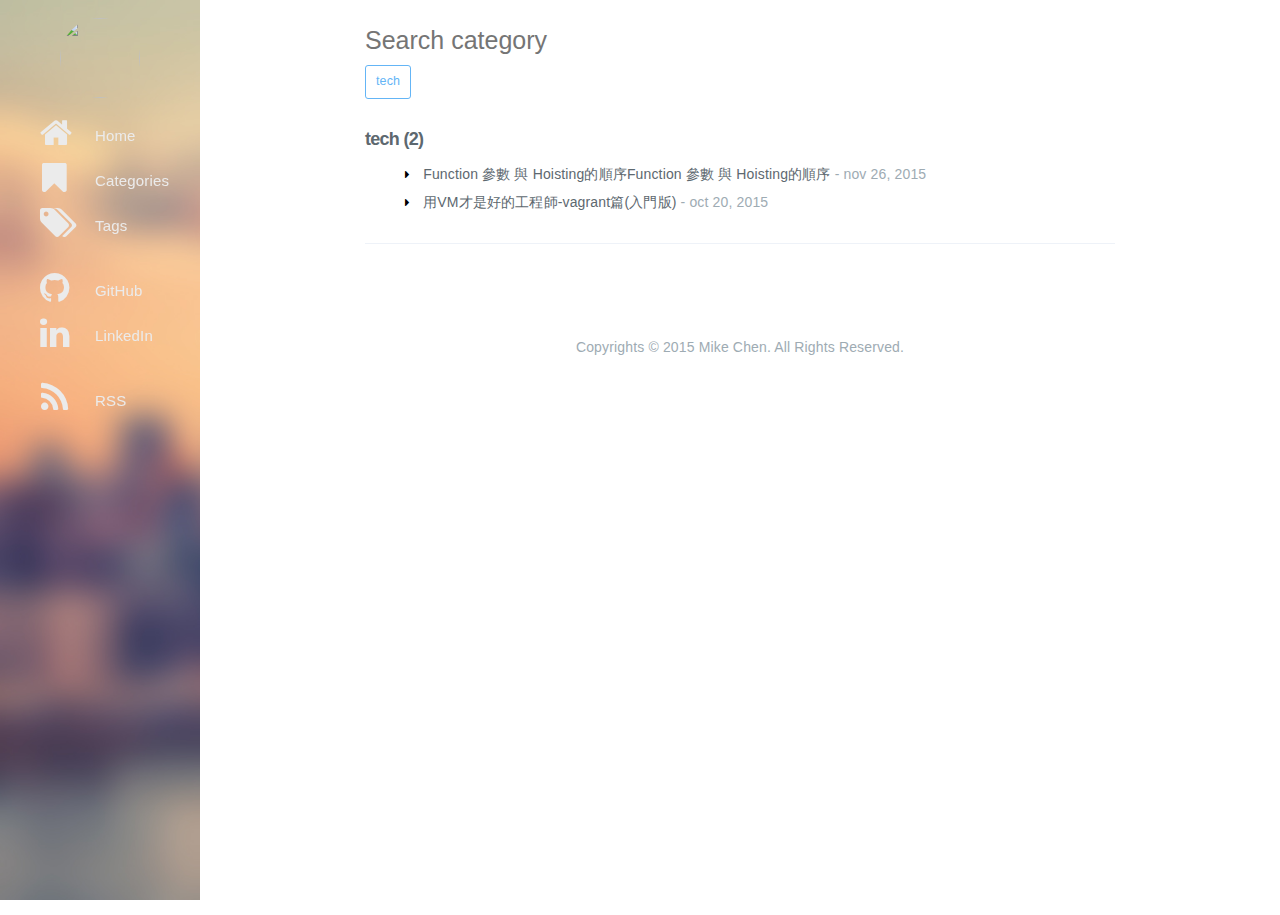
==== commit 12ef52ef: "Site updated: 2015-11-26 22:52:53" ====
--- a/all-categories/index.html
+++ b/all-categories/index.html
@@ -184,9 +184,14 @@
             
                 <div id="posts-list-tech" class="archive box" data-category="tech">
                     <h4 class="archive-title">
-                        <a class="link-unstyled" href="/categories/tech">tech (1)</a>
+                        <a class="link-unstyled" href="/categories/tech">tech (2)</a>
                     </h4>
                     <ul class="archive-posts">
+                        
+                            <li class="archive-post">
+                                <a class="archive-post-title" href="/2015/11/26/Function-參數-與-Hoisting的順序Function-參數-與-Hoisting的順序/">Function 參數 與 Hoisting的順序Function 參數 與 Hoisting的順序</a>
+                                <span class="archive-post-date"> - nov 26, 2015</span>
+                            </li>
                         
                             <li class="archive-post">
                                 <a class="archive-post-title" href="/2015/10/20/用VM才是好的工程師-vagrant篇-入門版/">用VM才是好的工程師-vagrant篇(入門版)</a>
